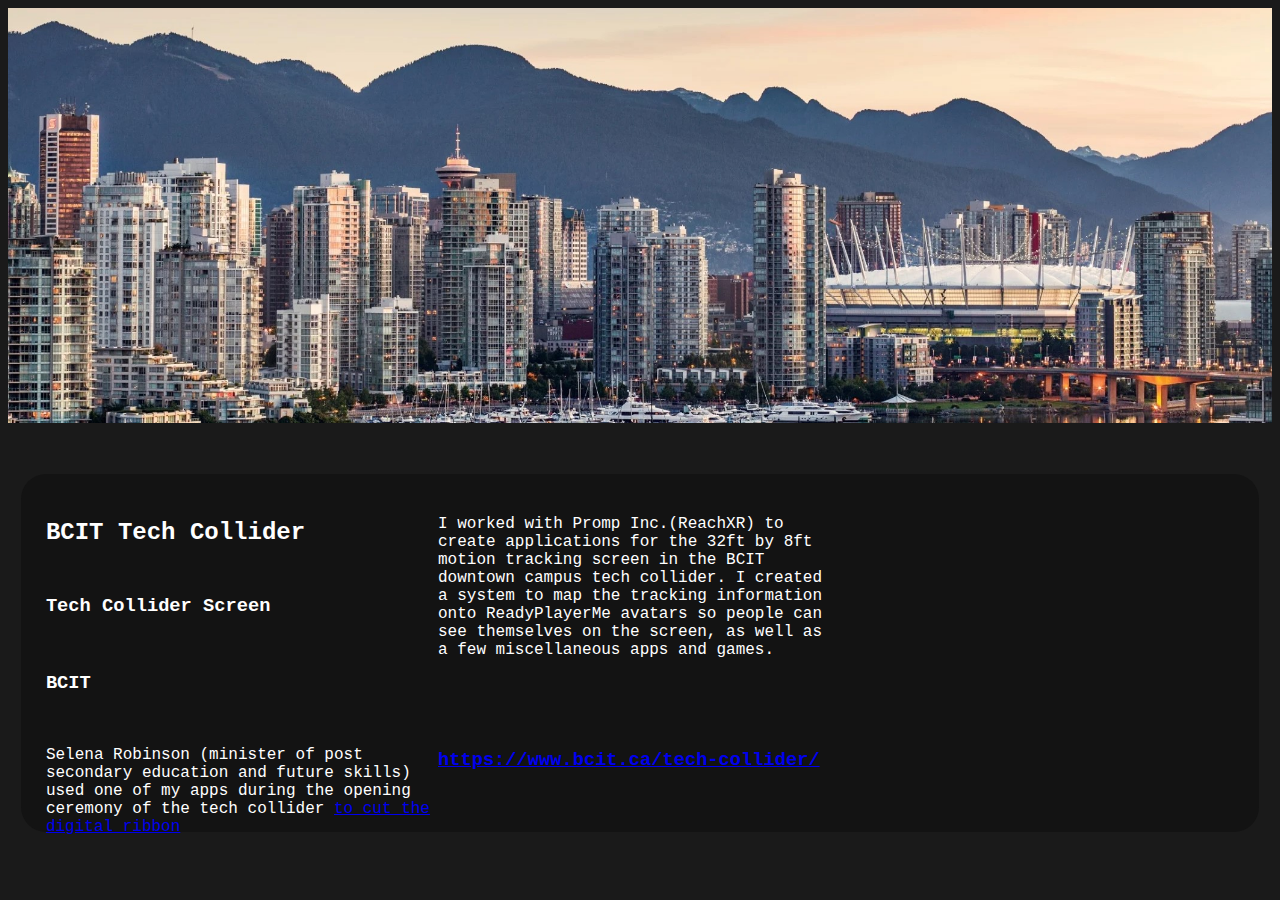
==== index.html @ d406ede8 "tech collider entry" ====
<!DOCTYPE html>
<html>

<head>
    <meta charset="utf-8">
    <meta name="viewport" content="width=device-width">
    <title>Ethan Johnston Portfolio</title>
    <link rel="icon" type="image/x-icon" href="/favicon/favicon (2).ico">
    <link href="/css/layout.css" rel="stylesheet" type="text/css" />
    <link href="/css/item.css" rel="stylesheet" type="text/css" />
    <script src="https://platform.linkedin.com/badges/js/profile.js" async defer type="text/javascript"></script>
</head>

<body>
    <img src="/images/VanSkylineCrop.jpg" alt="Italian Trulli2">
    <div class="badge-base LI-profile-badge" data-locale="en_US" data-size="large" data-theme="dark" data-type="HORIZONTAL" data-vanity="ethan-johnston-59a12927b" data-version="v1"><a class="badge-base__link LI-simple-link" href="https://www.linkedin.com/in/ethan-johnston-59a12927b?trk=profile-badge"></a></div>
    <div class="game">
        <h2 class="gameTitle">BCIT Tech Collider</h2>
        <h3 class="gameLinks"><a href="https://www.bcit.ca/tech-collider/">https://www.bcit.ca/tech-collider/</a></h3>
        <h3 class="gameType">Tech Collider Screen</h3>
        <h3 class="gamePlatforms">BCIT</h3>
        <p class="gameDesc">I worked with Promp Inc.(ReachXR) to create applications for the 32ft by 8ft motion tracking
            screen in the BCIT downtown campus tech collider. I created a system to map the tracking
            information onto ReadyPlayerMe avatars so people can see themselves on the screen, as well as a few miscellaneous
            apps and games.</p>
        <p class="notables">Selena Robinson (minister of post secondary education and future skills) used one of my apps
            during the opening ceremony of the tech collider <a
                href="https://twitter.com/MicrosoftVan/status/1624169346758242304?s=20">to cut the digital ribbon</a>
        </p>
        <!-- <div id="tcSlideshow" class="slideshow"></div> -->
    </div>
</body>

</html>
---- css/layout.css ----
body {
    background-color: rgb(26, 26, 26);
    color: white;
    font-family: 'Courier New', Courier, monospace;
    display: flex;
    flex-direction: column;
    justify-content: center;
    align-content: center;
}

.LI-profile-badge {
    margin: 1%;
    margin-top: 2%;
}

.game {
    background-color: rgb(19, 19, 19);
    border-radius: 25px;
    /* height: 30vh; */
    /* width: 90vw; */
    padding: 2%;
    margin: 1%;
    display: grid;
    grid-template-columns: 33% 33% 33%;
    grid-template-rows: 25% 25% 25% 25%;
}

.gameTitle {
    grid-column: 1;
    grid-row: 1;
}

.gameType {
    grid-column: 1;
    grid-row: 2;
}

.gamePlatforms {
    grid-column: 1;
    grid-row: 3;
}

.gameLinks {
    grid-column: 2;
    grid-row: 4;
}

.notables {
    grid-column: 1;
    grid-row: 4;
}

.gameDesc {
    grid-column: 2;
    grid-row: 1 /span 3;
}

/* Slideshow container */
.slideshow {
    width: 100%;
    height: 100%;
    grid-row: 1 /span 4;
    grid-column: 3;
    display: flex;
    justify-content: space-between;
    align-items: center;
}

/* Hide the images by default */
.slide {
    display: none;
}

.slide img {
    max-width: 100%;
    max-height: 100%;
    height: auto;
}

/* Next & previous buttons */
.prev,
.next {
    cursor: pointer;
    /* position: relative; */
    /* display: inline; */
    top: -50%;
    width: 3%;
    padding: 5%;
    color: white;
    font-weight: bold;
    font-size: 18px;
    transition: 0.6s ease;
    border-radius: 0 3px 3px 0;
    user-select: none;
    text-align: center;
    vertical-align: middle;
}

/* Position the "next button" to the right */
.prev {
    border-radius: 3px 0 0 3px;
}

/* On hover, add a black background color with a little bit see-through */
.prev:hover,
.next:hover {
    background-color: rgba(0, 0, 0, 0.8);
}


/* The dots/bullets/indicators */
.dot {
    cursor: pointer;
    height: 15px;
    width: 15px;
    margin: 0 2px;
    background-color: #bbb;
    border-radius: 50%;
    display: inline-block;
    transition: background-color 0.6s ease;
}

.active,
.dot:hover {
    background-color: #717171;
}

/* Fading animation */
.fade {
    animation-name: fade;
    animation-duration: .5s;
}

@keyframes fade {
    from {
        opacity: .4
    }

    to {
        opacity: 1
    }
}

@media only screen and (max-width: 600px) {
    .game {
        /* height: 90vh; */
        display: flex;
        flex-direction: column;
        overflow: hidden;
    }

    .gameTitle {
        grid-column: 1;
        grid-row: 1;
    }

    .gameType {
        grid-column: 1;
        grid-row: 4;
    }

    .gamePlatforms {
        grid-column: 2;
        grid-row: 2;
    }

    .gameLinks {
        grid-column: 1;
        grid-row: 5;
    }

    .notables {
        grid-column: 2;
        grid-row: 3;
    }

    .gameDesc {
        grid-column: 1 / span 2;
        grid-row: 2 / span 2;
    }

    .slideshow {
        grid-row: 5;
        grid-column: 1 / span 2;
    }
}

::-webkit-scrollbar {
    width: 5px;
}

::-webkit-scrollbar-track {
    background: #00000000;
    border-radius: 10px;
}

::-webkit-scrollbar-thumb {
    background: #101010;
    border-radius: 10px;
}
---- css/item.css ----
.center {
    display: block;
    margin-left: auto;
    margin-right: auto;
    max-width: 100%;
    max-height: 100%;
  }
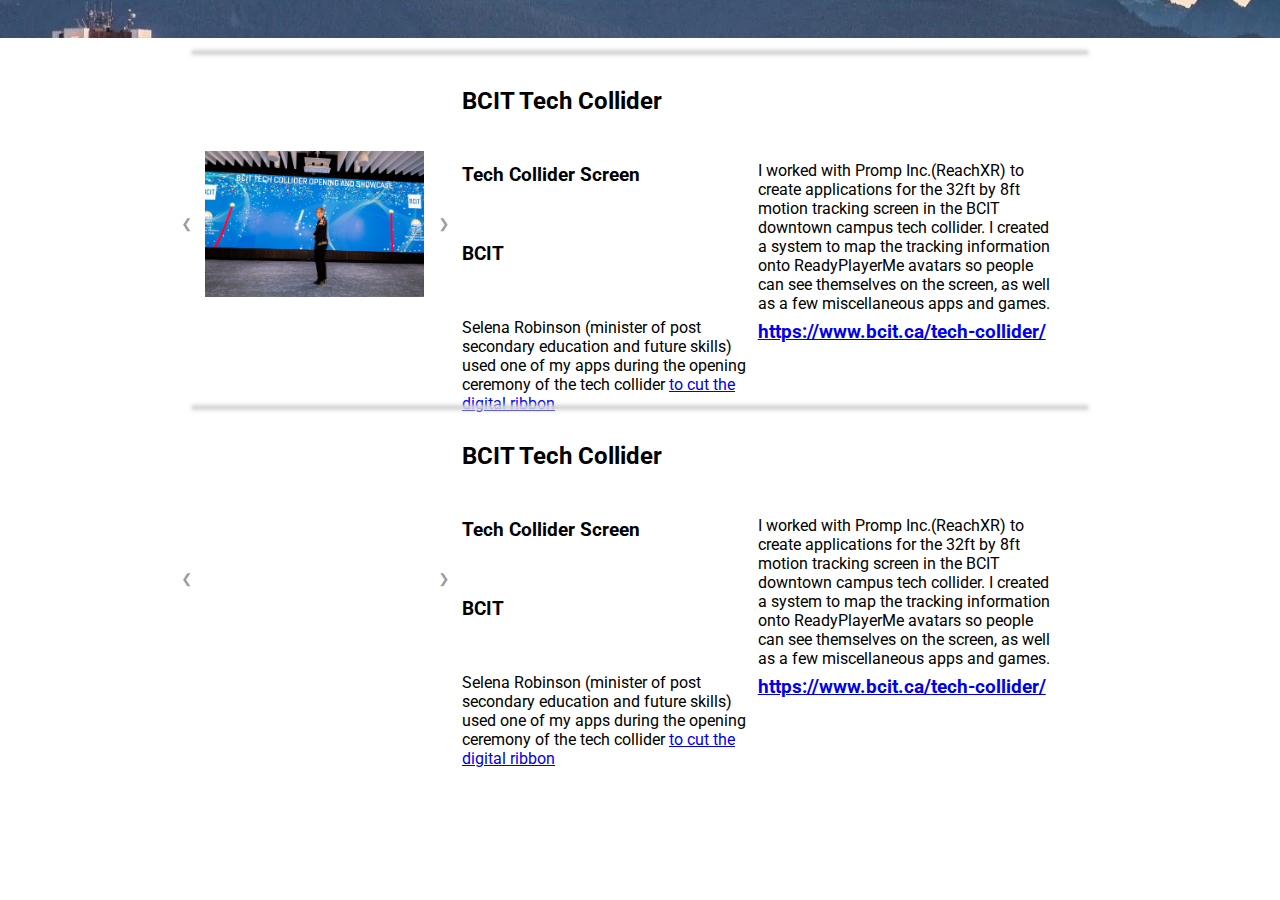
==== commit 3d07043e: "bcit tech collider slideshow" ====
--- a/index.html
+++ b/index.html
@@ -10,11 +10,19 @@
     <link href="/css/layout.css" rel="stylesheet" type="text/css" />
     <link href="/css/item.css" rel="stylesheet" type="text/css" />
     <script src="https://platform.linkedin.com/badges/js/profile.js" async defer type="text/javascript"></script>
+    <link rel="preconnect" href="https://fonts.googleapis.com">
+    <link rel="preconnect" href="https://fonts.gstatic.com" crossorigin>
+    <link href="https://fonts.googleapis.com/css2?family=Roboto&display=swap" rel="stylesheet">
 </head>
 
 <body>
-    <img src="/images/VanSkylineCrop.jpg" alt="Italian Trulli2">
-    <div class="badge-base LI-profile-badge" data-locale="en_US" data-size="large" data-theme="dark" data-type="HORIZONTAL" data-vanity="ethan-johnston-59a12927b" data-version="v1"><a class="badge-base__link LI-simple-link" href="https://www.linkedin.com/in/ethan-johnston-59a12927b?trk=profile-badge"></a></div>
+    <div class="header_image">
+        <!-- <img src="/images/VanSkylineCrop.jpg" alt="Italian Trulli2"> -->
+        <div class="badge-base LI-profile-badge" data-locale="en_US" data-size="large" data-theme="dark" data-type="HORIZONTAL" data-vanity="ethan-johnston-59a12927b" data-version="v1"><a class="badge-base__link LI-simple-link" href="https://www.linkedin.com/in/ethan-johnston-59a12927b?trk=profile-badge"></a></div>
+    </div>
+
+    <div class="rectangle"></div>
+    
     <div class="game">
         <h2 class="gameTitle">BCIT Tech Collider</h2>
         <h3 class="gameLinks"><a href="https://www.bcit.ca/tech-collider/">https://www.bcit.ca/tech-collider/</a></h3>
@@ -28,8 +36,91 @@
             during the opening ceremony of the tech collider <a
                 href="https://twitter.com/MicrosoftVan/status/1624169346758242304?s=20">to cut the digital ribbon</a>
         </p>
-        <!-- <div id="tcSlideshow" class="slideshow"></div> -->
+        <div id="tcSlideshow" class="slideshow"></div>
     </div>
+
+    <div class="rectangle"></div>
+
+    <div class="game">
+        <h2 class="gameTitle">BCIT Tech Collider</h2>
+        <h3 class="gameLinks"><a href="https://www.bcit.ca/tech-collider/">https://www.bcit.ca/tech-collider/</a></h3>
+        <h3 class="gameType">Tech Collider Screen</h3>
+        <h3 class="gamePlatforms">BCIT</h3>
+        <p class="gameDesc">I worked with Promp Inc.(ReachXR) to create applications for the 32ft by 8ft motion tracking
+            screen in the BCIT downtown campus tech collider. I created a system to map the tracking
+            information onto ReadyPlayerMe avatars so people can see themselves on the screen, as well as a few miscellaneous
+            apps and games.</p>
+        <p class="notables">Selena Robinson (minister of post secondary education and future skills) used one of my apps
+            during the opening ceremony of the tech collider <a
+                href="https://twitter.com/MicrosoftVan/status/1624169346758242304?s=20">to cut the digital ribbon</a>
+        </p>
+        <div></div>
+        <div id="tcSlideshow" class="slideshow"></div>
+    </div>
+
+    <script>
+        let slideshowDefs = {
+            // labratSlideshow: ["images/portfolio/labratheader.jpg", "https://bezbrogames.com/img/labrat/screenshot0.png", "https://bezbrogames.com/img/labrat/screenshot1.png", "https://bezbrogames.com/img/labrat/screenshot2.png", "https://cdn.cloudflare.steamstatic.com/steam/apps/1402020/ss_8c1389720213c84bae60578f99954aab738e34b7.jpg", "https://cdn.cloudflare.steamstatic.com/steam/apps/1402020/ss_ca63d43fb538eb800e46cfbe2c7e883c9d63e423.jpg"],
+            tcSlideshow: ["/images/Minister_Pic_Collider.jpg", "images/Team_Pic_Collider.jpg"],
+            // ablefordSlideshow: ["images/portfolio/HeaderCapsule.png", "images/portfolio/cafe.png", "images/portfolio/classroom.png", "images/portfolio/keith.png", "images/portfolio/paul.png", "images/portfolio/purple kid.png", "images/portfolio/spooky.png"],
+            // bgsiteSlideshow: ["images/portfolio/bg-1.png", "images/portfolio/bg-2.png", "images/portfolio/bg-3.png", "images/portfolio/bg-4.png"],
+            // santaSlideshow: ["https://img.itch.zone/aW1nLzc2NTE1OTUucG5n/315x250%23c/Qx65P1.png", "https://img.itch.zone/aW1hZ2UvMTMxNjA3Ny83NjU5MzI4LnBuZw==/347x500/1LdsOQ.png", "https://img.itch.zone/aW1hZ2UvMTMxNjA3Ny83NjU5MzI2LnBuZw==/347x500/hTLnmN.png", "https://img.itch.zone/aW1hZ2UvMTMxNjA3Ny83NjU5MzI0LnBuZw==/347x500/Wxu%2F3G.png"],
+        } // TODO: change local directories
+
+        function populateSlideshows() {
+            document.querySelectorAll('.slideshow').forEach(node => {
+                node.innerHTML += `<div class="prev" onclick="plusSlides(-1, '${node.id}')"><p>&#10094;</p></div>`
+
+                for (i in slideshowDefs[node.id]) {
+                    let slide = document.createElement('div');
+                    slide.className = "slide fade"
+                    let img = document.createElement('img');
+                    img.src = slideshowDefs[node.id][i]
+                    slide.appendChild(img)
+                    node.append(slide)
+                }
+                node.innerHTML += `<div class="next" onclick="plusSlides(1, '${node.id}')"><p>&#10095;</p></div>`
+
+                slideIndex[node.id] = 1;
+                showSlides(1, node.id)
+            })
+        }
+
+        let slideIndex = {};
+
+        // Next/previous controls
+        function plusSlides(n, id) {
+            showSlides(slideIndex[id] += n, id);
+        }
+
+        // Thumbnail image controls
+        function setSlide(n, id) {
+            showSlides(slideIndex[id] = n, id);
+        }
+
+        function showSlides(n, id) {
+            let i;
+            // let slides = document.getElementsByClassName("mySlides");
+            // let dots = document.getElementsByClassName("dot");
+
+            console.log(id)
+            let slides = document.querySelectorAll(`#${id} .slide`);
+
+            console.log(slides)
+
+            if (n > slides.length) { slideIndex[id] = 1 }
+            if (n < 1) { slideIndex[id] = slides.length }
+            for (i = 0; i < slides.length; i++) {
+                slides[i].style.display = "none";
+            }
+
+            slides[slideIndex[id] - 1].style.display = "flex";
+        }
+
+        populateSlideshows();
+    </script>
+
+
 </body>
 
 </html>--- a/css/layout.css
+++ b/css/layout.css
@@ -1,24 +1,56 @@
+html {
+    width: 100%;
+}
 body {
-    background-color: rgb(26, 26, 26);
-    color: white;
-    font-family: 'Courier New', Courier, monospace;
+    background-color: rgb(255, 255, 255);
+    font-family: 'Roboto', sans-serif, monospace;
     display: flex;
     flex-direction: column;
     justify-content: center;
     align-content: center;
+    width: 100%;
+    margin: 0px;
+}
+
+.header_image {
+    background-image: url("/images/VanSkylineCrop.jpg");
+    /* position: absolute; */
+    /* top: 0px;
+    right: 0px;
+    left: 0px;
+    opacity: 0.5; */
+    width: 100%;
+    margin: 0px;
 }
 
 .LI-profile-badge {
     margin: 1%;
-    margin-top: 2%;
+    margin-top: 3%;
+    margin-bottom: 3%;
+    margin-left: 80%;
+}
+
+.rectangle {
+    height: 3px;
+    width: 70vw;
+    margin-top: 1%;
+    /* margin-bottom: 1%; */
+    align-self: center;
+    filter: blur(1px);
+    background-color: #d6d6d6;
+    box-shadow: 0 0 4px 1px #d6d6d6;
+    border-radius: 4px;
 }
 
 .game {
-    background-color: rgb(19, 19, 19);
-    border-radius: 25px;
+    /* background-color: rgb(255, 255, 255); */
+    /* border: 2px solid black;
+    box-shadow: 4px 8px 5px  #727272;
+    border-radius: 25px; */
     /* height: 30vh; */
-    /* width: 90vw; */
-    padding: 2%;
+    width: 70vw;
+    padding-left: 12%;
+    padding-right: 2%;
     margin: 1%;
     display: grid;
     grid-template-columns: 33% 33% 33%;
@@ -26,33 +58,33 @@
 }
 
 .gameTitle {
-    grid-column: 1;
+    grid-column: 2;
     grid-row: 1;
 }
 
 .gameType {
-    grid-column: 1;
+    grid-column: 2;
     grid-row: 2;
 }
 
 .gamePlatforms {
-    grid-column: 1;
+    grid-column: 2;
     grid-row: 3;
 }
 
 .gameLinks {
-    grid-column: 2;
+    grid-column: 3;
     grid-row: 4;
 }
 
 .notables {
-    grid-column: 1;
+    grid-column: 2;
     grid-row: 4;
 }
 
 .gameDesc {
-    grid-column: 2;
-    grid-row: 1 /span 3;
+    grid-column: 3;
+    grid-row: 2 /span 3;
 }
 
 /* Slideshow container */
@@ -60,7 +92,7 @@
     width: 100%;
     height: 100%;
     grid-row: 1 /span 4;
-    grid-column: 3;
+    grid-column: 1;
     display: flex;
     justify-content: space-between;
     align-items: center;
@@ -86,7 +118,7 @@
     top: -50%;
     width: 3%;
     padding: 5%;
-    color: white;
+    color: rgb(156, 156, 156);
     font-weight: bold;
     font-size: 18px;
     transition: 0.6s ease;
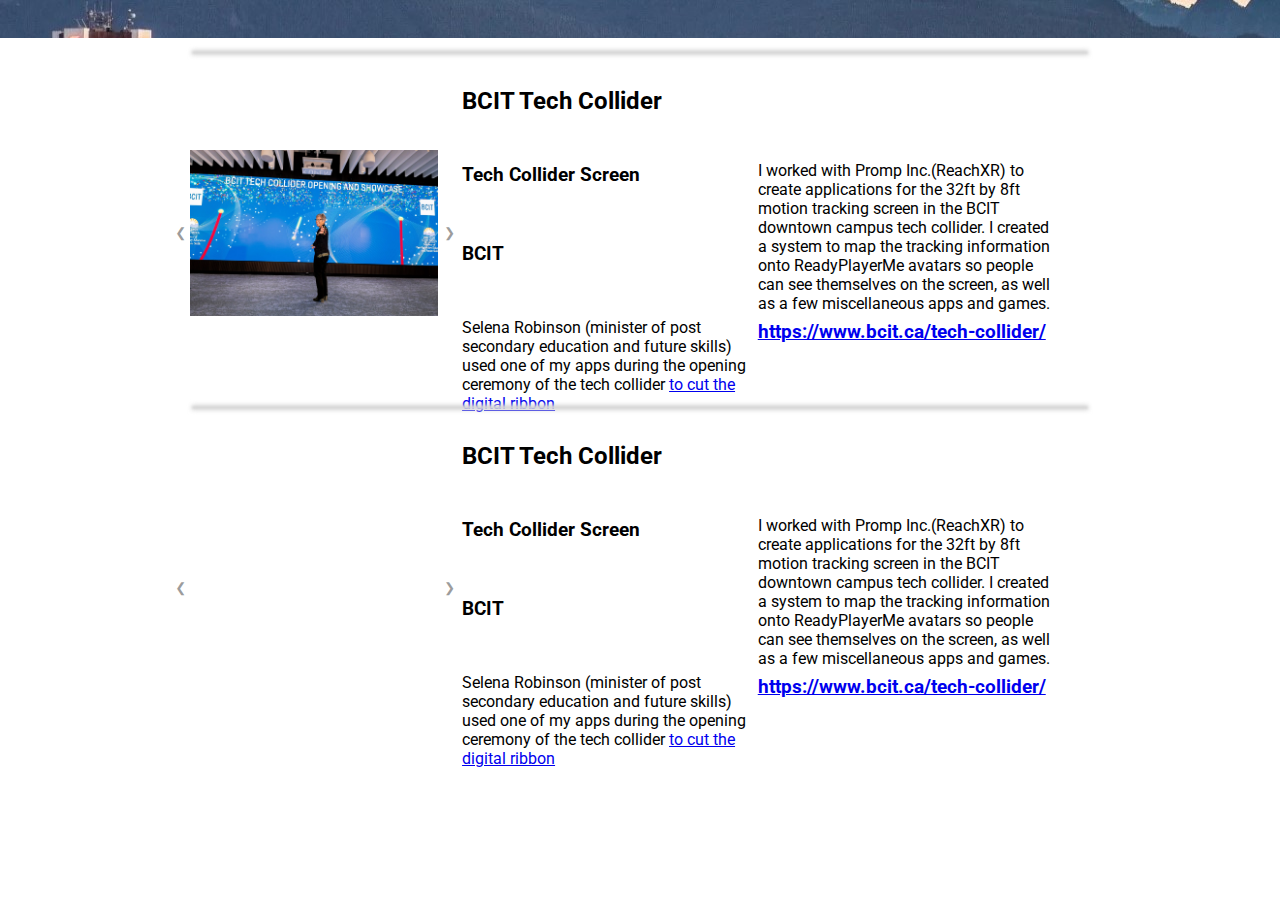
==== commit 8ea630b8: "Basic full screen working" ====
--- a/index.html
+++ b/index.html
@@ -13,6 +13,7 @@
     <link rel="preconnect" href="https://fonts.googleapis.com">
     <link rel="preconnect" href="https://fonts.gstatic.com" crossorigin>
     <link href="https://fonts.googleapis.com/css2?family=Roboto&display=swap" rel="stylesheet">
+    <script src="https://ajax.googleapis.com/ajax/libs/jquery/3.7.1/jquery.min.js"></script>
 </head>
 
 <body>
@@ -21,7 +22,7 @@
         <div class="badge-base LI-profile-badge" data-locale="en_US" data-size="large" data-theme="dark" data-type="HORIZONTAL" data-vanity="ethan-johnston-59a12927b" data-version="v1"><a class="badge-base__link LI-simple-link" href="https://www.linkedin.com/in/ethan-johnston-59a12927b?trk=profile-badge"></a></div>
     </div>
 
-    <div class="rectangle"></div>
+    <div class="separator"></div>
     
     <div class="game">
         <h2 class="gameTitle">BCIT Tech Collider</h2>
@@ -39,7 +40,7 @@
         <div id="tcSlideshow" class="slideshow"></div>
     </div>
 
-    <div class="rectangle"></div>
+    <div class="separator"></div>
 
     <div class="game">
         <h2 class="gameTitle">BCIT Tech Collider</h2>
@@ -59,6 +60,20 @@
     </div>
 
     <script>
+        $(document).ready(function(){
+            $(".next").hover(function(){
+                $(this, ".next_arrow").css("color", "white");
+                }, function(){
+                $(this, ".next_arrow").css("color", "#9c9c9c");
+            });
+
+            $(".prev").hover(function(){
+                $(this, ".prev_arrow").css("color", "white");
+                }, function(){
+                $(this, ".prev_arrow").css("color", "#9c9c9c");
+            });
+        });
+
         let slideshowDefs = {
             // labratSlideshow: ["images/portfolio/labratheader.jpg", "https://bezbrogames.com/img/labrat/screenshot0.png", "https://bezbrogames.com/img/labrat/screenshot1.png", "https://bezbrogames.com/img/labrat/screenshot2.png", "https://cdn.cloudflare.steamstatic.com/steam/apps/1402020/ss_8c1389720213c84bae60578f99954aab738e34b7.jpg", "https://cdn.cloudflare.steamstatic.com/steam/apps/1402020/ss_ca63d43fb538eb800e46cfbe2c7e883c9d63e423.jpg"],
             tcSlideshow: ["/images/Minister_Pic_Collider.jpg", "images/Team_Pic_Collider.jpg"],
@@ -69,7 +84,7 @@
 
         function populateSlideshows() {
             document.querySelectorAll('.slideshow').forEach(node => {
-                node.innerHTML += `<div class="prev" onclick="plusSlides(-1, '${node.id}')"><p>&#10094;</p></div>`
+                node.innerHTML += `<div class="prev" onclick="plusSlides(-1, '${node.id}')"><p class="prev_arrow">&#10094;</p></div>`
 
                 for (i in slideshowDefs[node.id]) {
                     let slide = document.createElement('div');
@@ -79,7 +94,7 @@
                     slide.appendChild(img)
                     node.append(slide)
                 }
-                node.innerHTML += `<div class="next" onclick="plusSlides(1, '${node.id}')"><p>&#10095;</p></div>`
+                node.innerHTML += `<div class="next" onclick="plusSlides(1, '${node.id}')"><p class="next_arrow">&#10095;</p></div>`
 
                 slideIndex[node.id] = 1;
                 showSlides(1, node.id)
--- a/css/layout.css
+++ b/css/layout.css
@@ -27,10 +27,11 @@
     margin: 1%;
     margin-top: 3%;
     margin-bottom: 3%;
-    margin-left: 80%;
-}
-
-.rectangle {
+    margin-left: 1%;
+    /* margin-left: 80%; */
+}
+
+.separator {
     height: 3px;
     width: 70vw;
     margin-top: 1%;
@@ -48,6 +49,7 @@
     box-shadow: 4px 8px 5px  #727272;
     border-radius: 25px; */
     /* height: 30vh; */
+    
     width: 70vw;
     padding-left: 12%;
     padding-right: 2%;
@@ -89,6 +91,7 @@
 
 /* Slideshow container */
 .slideshow {
+    padding-top: 3%;
     width: 100%;
     height: 100%;
     grid-row: 1 /span 4;
@@ -108,6 +111,10 @@
     max-height: 100%;
     height: auto;
 }
+/* 
+.arrow {
+    color: #ff0000;
+} */
 
 /* Next & previous buttons */
 .prev,
@@ -117,7 +124,7 @@
     /* display: inline; */
     top: -50%;
     width: 3%;
-    padding: 5%;
+    padding: 2%;
     color: rgb(156, 156, 156);
     font-weight: bold;
     font-size: 18px;
@@ -128,15 +135,20 @@
     vertical-align: middle;
 }
 
+.next {
+    margin-right: 1%;
+}
+
 /* Position the "next button" to the right */
 .prev {
     border-radius: 3px 0 0 3px;
+    margin-left: 1%;
 }
 
 /* On hover, add a black background color with a little bit see-through */
 .prev:hover,
 .next:hover {
-    background-color: rgba(0, 0, 0, 0.8);
+    background-color: rgba(116, 116, 116, 0.8);
 }
 
 
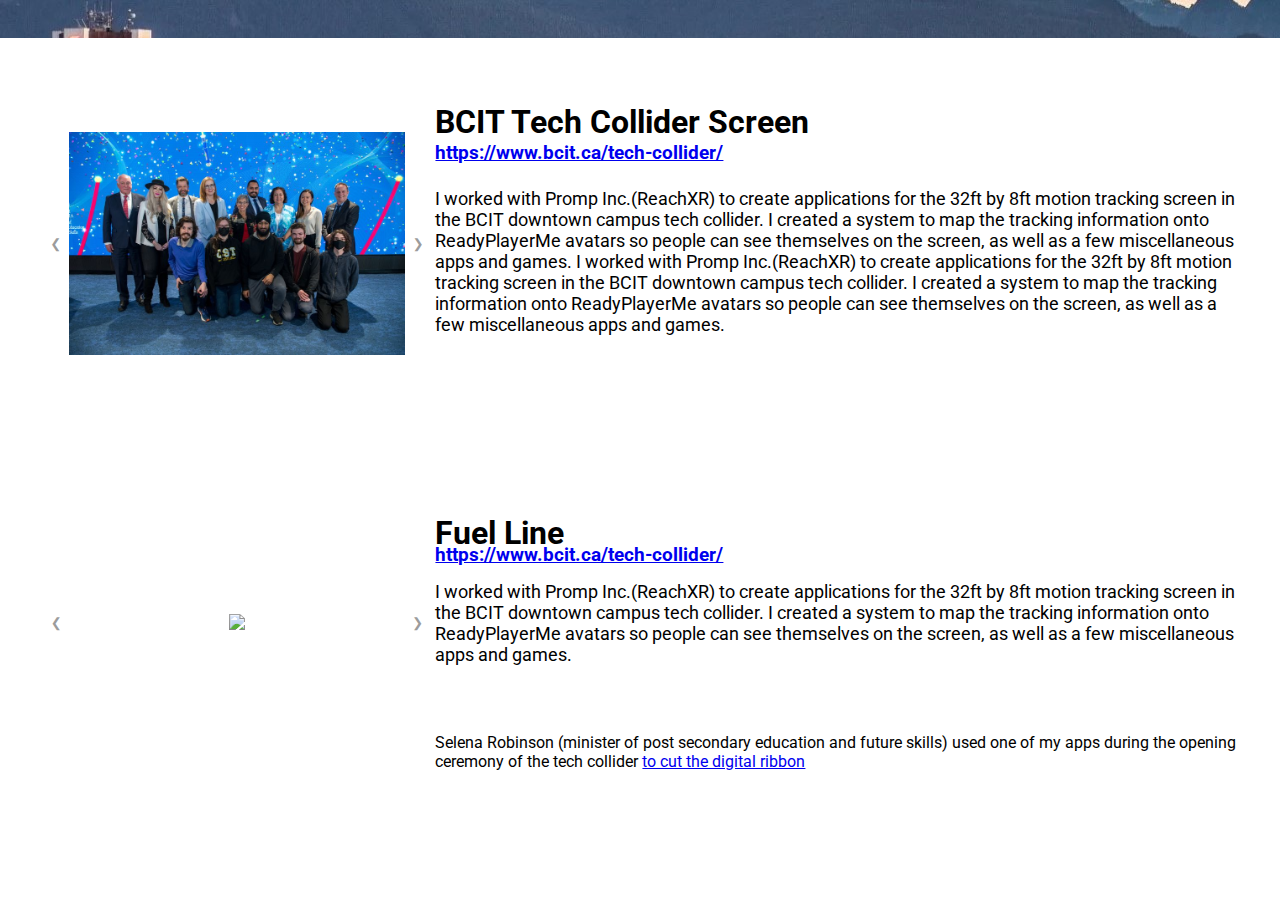
==== commit 146b0707: "Item template done and images" ====
--- a/index.html
+++ b/index.html
@@ -22,13 +22,30 @@
         <div class="badge-base LI-profile-badge" data-locale="en_US" data-size="large" data-theme="dark" data-type="HORIZONTAL" data-vanity="ethan-johnston-59a12927b" data-version="v1"><a class="badge-base__link LI-simple-link" href="https://www.linkedin.com/in/ethan-johnston-59a12927b?trk=profile-badge"></a></div>
     </div>
 
-    <div class="separator"></div>
+    <!-- <div class="separator"></div> -->
     
     <div class="game">
-        <h2 class="gameTitle">BCIT Tech Collider</h2>
+        <h2 class="gameTitle">BCIT Tech Collider Screen</h2>
         <h3 class="gameLinks"><a href="https://www.bcit.ca/tech-collider/">https://www.bcit.ca/tech-collider/</a></h3>
-        <h3 class="gameType">Tech Collider Screen</h3>
-        <h3 class="gamePlatforms">BCIT</h3>
+        <p class="gameDesc">I worked with Promp Inc.(ReachXR) to create applications for the 32ft by 8ft motion tracking
+            screen in the BCIT downtown campus tech collider. I created a system to map the tracking
+            information onto ReadyPlayerMe avatars so people can see themselves on the screen, as well as a few miscellaneous
+            apps and games. I worked with Promp Inc.(ReachXR) to create applications for the 32ft by 8ft motion tracking
+            screen in the BCIT downtown campus tech collider. I created a system to map the tracking
+            information onto ReadyPlayerMe avatars so people can see themselves on the screen, as well as a few miscellaneous
+            apps and games.</p>
+        <!-- <p class="notables">Selena Robinson (minister of post secondary education and future skills) used one of my apps
+            during the opening ceremony of the tech collider <a
+                href="https://twitter.com/MicrosoftVan/status/1624169346758242304?s=20">to cut the digital ribbon</a>
+        </p> -->
+        <div id="Tech_Collider_Slides" class="slideshow"></div>
+    </div>
+
+    <!-- <div class="separator"></div> -->
+
+    <div class="game">
+        <h2 class="gameTitle">Fuel Line</h2>
+        <h3 class="gameLinks"><a href="https://www.bcit.ca/tech-collider/">https://www.bcit.ca/tech-collider/</a></h3>
         <p class="gameDesc">I worked with Promp Inc.(ReachXR) to create applications for the 32ft by 8ft motion tracking
             screen in the BCIT downtown campus tech collider. I created a system to map the tracking
             information onto ReadyPlayerMe avatars so people can see themselves on the screen, as well as a few miscellaneous
@@ -37,26 +54,7 @@
             during the opening ceremony of the tech collider <a
                 href="https://twitter.com/MicrosoftVan/status/1624169346758242304?s=20">to cut the digital ribbon</a>
         </p>
-        <div id="tcSlideshow" class="slideshow"></div>
-    </div>
-
-    <div class="separator"></div>
-
-    <div class="game">
-        <h2 class="gameTitle">BCIT Tech Collider</h2>
-        <h3 class="gameLinks"><a href="https://www.bcit.ca/tech-collider/">https://www.bcit.ca/tech-collider/</a></h3>
-        <h3 class="gameType">Tech Collider Screen</h3>
-        <h3 class="gamePlatforms">BCIT</h3>
-        <p class="gameDesc">I worked with Promp Inc.(ReachXR) to create applications for the 32ft by 8ft motion tracking
-            screen in the BCIT downtown campus tech collider. I created a system to map the tracking
-            information onto ReadyPlayerMe avatars so people can see themselves on the screen, as well as a few miscellaneous
-            apps and games.</p>
-        <p class="notables">Selena Robinson (minister of post secondary education and future skills) used one of my apps
-            during the opening ceremony of the tech collider <a
-                href="https://twitter.com/MicrosoftVan/status/1624169346758242304?s=20">to cut the digital ribbon</a>
-        </p>
-        <div></div>
-        <div id="tcSlideshow" class="slideshow"></div>
+        <div id="Fuel_Line_Slides" class="slideshow"></div>
     </div>
 
     <script>
@@ -76,7 +74,8 @@
 
         let slideshowDefs = {
             // labratSlideshow: ["images/portfolio/labratheader.jpg", "https://bezbrogames.com/img/labrat/screenshot0.png", "https://bezbrogames.com/img/labrat/screenshot1.png", "https://bezbrogames.com/img/labrat/screenshot2.png", "https://cdn.cloudflare.steamstatic.com/steam/apps/1402020/ss_8c1389720213c84bae60578f99954aab738e34b7.jpg", "https://cdn.cloudflare.steamstatic.com/steam/apps/1402020/ss_ca63d43fb538eb800e46cfbe2c7e883c9d63e423.jpg"],
-            tcSlideshow: ["/images/Minister_Pic_Collider.jpg", "images/Team_Pic_Collider.jpg"],
+            Tech_Collider_Slides: ["images/Team_Pic_Collider.jpg", "/images/Minister_Pic_Collider.jpg", "/images/avatar_mirror.webp"],
+            Fuel_Line_Slides: ["/images/Fuel_line_Logo_Edited2.png"],
             // ablefordSlideshow: ["images/portfolio/HeaderCapsule.png", "images/portfolio/cafe.png", "images/portfolio/classroom.png", "images/portfolio/keith.png", "images/portfolio/paul.png", "images/portfolio/purple kid.png", "images/portfolio/spooky.png"],
             // bgsiteSlideshow: ["images/portfolio/bg-1.png", "images/portfolio/bg-2.png", "images/portfolio/bg-3.png", "images/portfolio/bg-4.png"],
             // santaSlideshow: ["https://img.itch.zone/aW1nLzc2NTE1OTUucG5n/315x250%23c/Qx65P1.png", "https://img.itch.zone/aW1hZ2UvMTMxNjA3Ny83NjU5MzI4LnBuZw==/347x500/1LdsOQ.png", "https://img.itch.zone/aW1hZ2UvMTMxNjA3Ny83NjU5MzI2LnBuZw==/347x500/hTLnmN.png", "https://img.itch.zone/aW1hZ2UvMTMxNjA3Ny83NjU5MzI0LnBuZw==/347x500/Wxu%2F3G.png"],
--- a/css/layout.css
+++ b/css/layout.css
@@ -44,57 +44,62 @@
 }
 
 .game {
-    /* background-color: rgb(255, 255, 255); */
+    background-color: rgb(255, 255, 255); 
     /* border: 2px solid black;
-    box-shadow: 4px 8px 5px  #727272;
-    border-radius: 25px; */
+    box-shadow: 4px 8px 5px  #727272; */
+    border-radius: 25px;
     /* height: 30vh; */
     
-    width: 70vw;
-    padding-left: 12%;
-    padding-right: 2%;
+    /* width: 70vw; */
+    /* padding-left: 12%;
+    padding-right: 2%; */
+
+    padding: 2%;
+
     margin: 1%;
     display: grid;
     grid-template-columns: 33% 33% 33%;
-    grid-template-rows: 25% 25% 25% 25%;
+    grid-template-rows: 14% 14% 14% 14% 14% 15% 15%;
 }
 
 .gameTitle {
-    grid-column: 2;
+    grid-column: 2 /span 3;
     grid-row: 1;
-}
-
-.gameType {
+    font-size: xx-large;
+}
+
+/* .gameType {
     grid-column: 2;
     grid-row: 2;
-}
-
+} */
+/* 
 .gamePlatforms {
     grid-column: 2;
     grid-row: 3;
-}
+} */
 
 .gameLinks {
-    grid-column: 3;
-    grid-row: 4;
+    grid-column: 2;
+    grid-row: 2;
 }
 
 .notables {
-    grid-column: 2;
-    grid-row: 4;
+    grid-column: 2 /span 3;
+    grid-row: 7;
 }
 
 .gameDesc {
-    grid-column: 3;
-    grid-row: 2 /span 3;
+    grid-column: 2 /span 3;
+    grid-row: 3 /span 6;
+    font-size: large;
 }
 
 /* Slideshow container */
 .slideshow {
-    padding-top: 3%;
+    /* padding-top: 3%; */
     width: 100%;
     height: 100%;
-    grid-row: 1 /span 4;
+    grid-row: 1 /span 7;
     grid-column: 1;
     display: flex;
     justify-content: space-between;
@@ -185,7 +190,7 @@
     }
 }
 
-@media only screen and (max-width: 600px) {
+@media only screen and (max-width: 800px) {
     .game {
         /* height: 90vh; */
         display: flex;
@@ -196,6 +201,7 @@
     .gameTitle {
         grid-column: 1;
         grid-row: 1;
+        font-size: x-large;
     }
 
     .gameType {
@@ -221,6 +227,7 @@
     .gameDesc {
         grid-column: 1 / span 2;
         grid-row: 2 / span 2;
+        font-size: medium;
     }
 
     .slideshow {
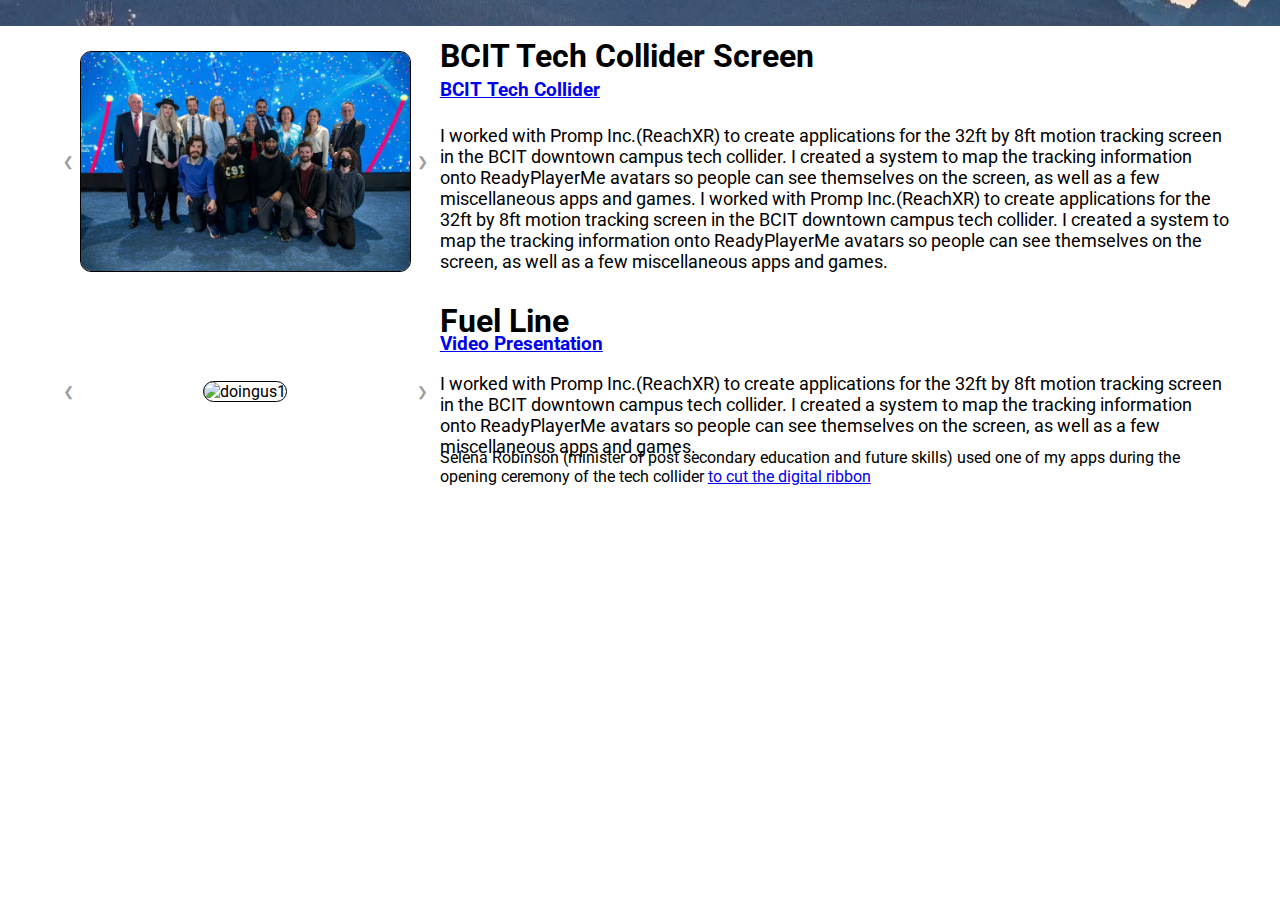
==== commit f9e156bd: "Everything Working" ====
--- a/index.html
+++ b/index.html
@@ -24,10 +24,10 @@
 
     <!-- <div class="separator"></div> -->
     
-    <div class="game">
-        <h2 class="gameTitle">BCIT Tech Collider Screen</h2>
-        <h3 class="gameLinks"><a href="https://www.bcit.ca/tech-collider/">https://www.bcit.ca/tech-collider/</a></h3>
-        <p class="gameDesc">I worked with Promp Inc.(ReachXR) to create applications for the 32ft by 8ft motion tracking
+    <div class="item">
+        <h2 class="itemTitle">BCIT Tech Collider Screen</h2>
+        <h3 class="itemLinks"><a href="https://www.bcit.ca/tech-collider/">BCIT Tech Collider</a></h3>
+        <p class="description">I worked with Promp Inc.(ReachXR) to create applications for the 32ft by 8ft motion tracking
             screen in the BCIT downtown campus tech collider. I created a system to map the tracking
             information onto ReadyPlayerMe avatars so people can see themselves on the screen, as well as a few miscellaneous
             apps and games. I worked with Promp Inc.(ReachXR) to create applications for the 32ft by 8ft motion tracking
@@ -43,10 +43,10 @@
 
     <!-- <div class="separator"></div> -->
 
-    <div class="game">
-        <h2 class="gameTitle">Fuel Line</h2>
-        <h3 class="gameLinks"><a href="https://www.bcit.ca/tech-collider/">https://www.bcit.ca/tech-collider/</a></h3>
-        <p class="gameDesc">I worked with Promp Inc.(ReachXR) to create applications for the 32ft by 8ft motion tracking
+    <div class="item">
+        <h2 class="itemTitle">Fuel Line</h2>
+        <h3 class="itemLinks"><a href="https://www.youtube.com/watch?v=ortLtstfpOQ">Video Presentation</a></h3>
+        <p class="description">I worked with Promp Inc.(ReachXR) to create applications for the 32ft by 8ft motion tracking
             screen in the BCIT downtown campus tech collider. I created a system to map the tracking
             information onto ReadyPlayerMe avatars so people can see themselves on the screen, as well as a few miscellaneous
             apps and games.</p>
@@ -72,24 +72,26 @@
             });
         });
 
-        let slideshowDefs = {
-            // labratSlideshow: ["images/portfolio/labratheader.jpg", "https://bezbrogames.com/img/labrat/screenshot0.png", "https://bezbrogames.com/img/labrat/screenshot1.png", "https://bezbrogames.com/img/labrat/screenshot2.png", "https://cdn.cloudflare.steamstatic.com/steam/apps/1402020/ss_8c1389720213c84bae60578f99954aab738e34b7.jpg", "https://cdn.cloudflare.steamstatic.com/steam/apps/1402020/ss_ca63d43fb538eb800e46cfbe2c7e883c9d63e423.jpg"],
-            Tech_Collider_Slides: ["images/Team_Pic_Collider.jpg", "/images/Minister_Pic_Collider.jpg", "/images/avatar_mirror.webp"],
-            Fuel_Line_Slides: ["/images/Fuel_line_Logo_Edited2.png"],
-            // ablefordSlideshow: ["images/portfolio/HeaderCapsule.png", "images/portfolio/cafe.png", "images/portfolio/classroom.png", "images/portfolio/keith.png", "images/portfolio/paul.png", "images/portfolio/purple kid.png", "images/portfolio/spooky.png"],
-            // bgsiteSlideshow: ["images/portfolio/bg-1.png", "images/portfolio/bg-2.png", "images/portfolio/bg-3.png", "images/portfolio/bg-4.png"],
-            // santaSlideshow: ["https://img.itch.zone/aW1nLzc2NTE1OTUucG5n/315x250%23c/Qx65P1.png", "https://img.itch.zone/aW1hZ2UvMTMxNjA3Ny83NjU5MzI4LnBuZw==/347x500/1LdsOQ.png", "https://img.itch.zone/aW1hZ2UvMTMxNjA3Ny83NjU5MzI2LnBuZw==/347x500/hTLnmN.png", "https://img.itch.zone/aW1hZ2UvMTMxNjA3Ny83NjU5MzI0LnBuZw==/347x500/Wxu%2F3G.png"],
-        } // TODO: change local directories
+        let slideshowImages = {
+            Tech_Collider_Slides: ["images/Team_Pic_Collider2.jpg", "/images/Minister_Pic_Collider2.jpg", "/images/avatar_mirror2.png"],
+            Fuel_Line_Slides: ["/images/Fuel_line_Logo_Edited.png", "/images/Fuel_line_Phone_Screen.png"],
+        }
+
+        let imageTitles = {
+            Tech_Collider_Slides: ["pic1", "pic2", "pic3"],
+            Fuel_Line_Slides: ["doingus1", "doingus2"],
+        }
 
         function populateSlideshows() {
             document.querySelectorAll('.slideshow').forEach(node => {
                 node.innerHTML += `<div class="prev" onclick="plusSlides(-1, '${node.id}')"><p class="prev_arrow">&#10094;</p></div>`
 
-                for (i in slideshowDefs[node.id]) {
+                for (i in slideshowImages[node.id]) {
                     let slide = document.createElement('div');
                     slide.className = "slide fade"
                     let img = document.createElement('img');
-                    img.src = slideshowDefs[node.id][i]
+                    img.src = slideshowImages[node.id][i]
+                    img.title = imageTitles[node.id][i]
                     slide.appendChild(img)
                     node.append(slide)
                 }
--- a/css/layout.css
+++ b/css/layout.css
@@ -25,8 +25,8 @@
 
 .LI-profile-badge {
     margin: 1%;
-    margin-top: 3%;
-    margin-bottom: 3%;
+    margin-top: 1%;
+    margin-bottom: 2%;
     margin-left: 1%;
     /* margin-left: 80%; */
 }
@@ -43,7 +43,7 @@
     border-radius: 4px;
 }
 
-.game {
+.item {
     background-color: rgb(255, 255, 255); 
     /* border: 2px solid black;
     box-shadow: 4px 8px 5px  #727272; */
@@ -51,47 +51,54 @@
     /* height: 30vh; */
     
     /* width: 70vw; */
-    /* padding-left: 12%;
-    padding-right: 2%; */
-
-    padding: 2%;
-
-    margin: 1%;
+    padding-left: 3%;
+    padding-right: 3%;
+    /* padding: 2%;*/
+    margin: 1%; 
     display: grid;
     grid-template-columns: 33% 33% 33%;
     grid-template-rows: 14% 14% 14% 14% 14% 15% 15%;
 }
 
-.gameTitle {
+.itemTitle {
     grid-column: 2 /span 3;
     grid-row: 1;
     font-size: xx-large;
-}
-
-/* .gameType {
+    margin-top: 0%;
+    margin-bottom: 0%;
+    align-self: center;
+}
+
+/* .itemType {
     grid-column: 2;
     grid-row: 2;
 } */
 /* 
-.gamePlatforms {
+.itemPlatforms {
     grid-column: 2;
     grid-row: 3;
 } */
 
-.gameLinks {
+.itemLinks {
     grid-column: 2;
     grid-row: 2;
+    margin-top: 0%;
+    margin-bottom: 0%;
+    align-self: center;
+}
+
+.description {
+    grid-column: 2 /span 3;
+    grid-row: 3 /span 6;
+    font-size: large;
+    margin-bottom: 0%;
 }
 
 .notables {
     grid-column: 2 /span 3;
     grid-row: 7;
-}
-
-.gameDesc {
-    grid-column: 2 /span 3;
-    grid-row: 3 /span 6;
-    font-size: large;
+    margin-top: 0%;
+    margin-bottom: 0%;
 }
 
 /* Slideshow container */
@@ -115,6 +122,8 @@
     max-width: 100%;
     max-height: 100%;
     height: auto;
+    border-radius: 10px;
+    outline: 1px solid black;
 }
 /* 
 .arrow {
@@ -190,33 +199,34 @@
     }
 }
 
-@media only screen and (max-width: 800px) {
-    .game {
+@media only screen and (max-width: 1100px) {
+    .item {
         /* height: 90vh; */
         display: flex;
         flex-direction: column;
         overflow: hidden;
     }
 
-    .gameTitle {
+    .itemTitle {
         grid-column: 1;
         grid-row: 1;
         font-size: x-large;
     }
 
-    .gameType {
+    /* .itemType {
         grid-column: 1;
         grid-row: 4;
     }
 
-    .gamePlatforms {
+    .itemPlatforms {
         grid-column: 2;
         grid-row: 2;
-    }
-
-    .gameLinks {
+    } */
+
+    .itemLinks {
         grid-column: 1;
         grid-row: 5;
+        margin: 0%;
     }
 
     .notables {
@@ -224,7 +234,7 @@
         grid-row: 3;
     }
 
-    .gameDesc {
+    .itemDesc {
         grid-column: 1 / span 2;
         grid-row: 2 / span 2;
         font-size: medium;
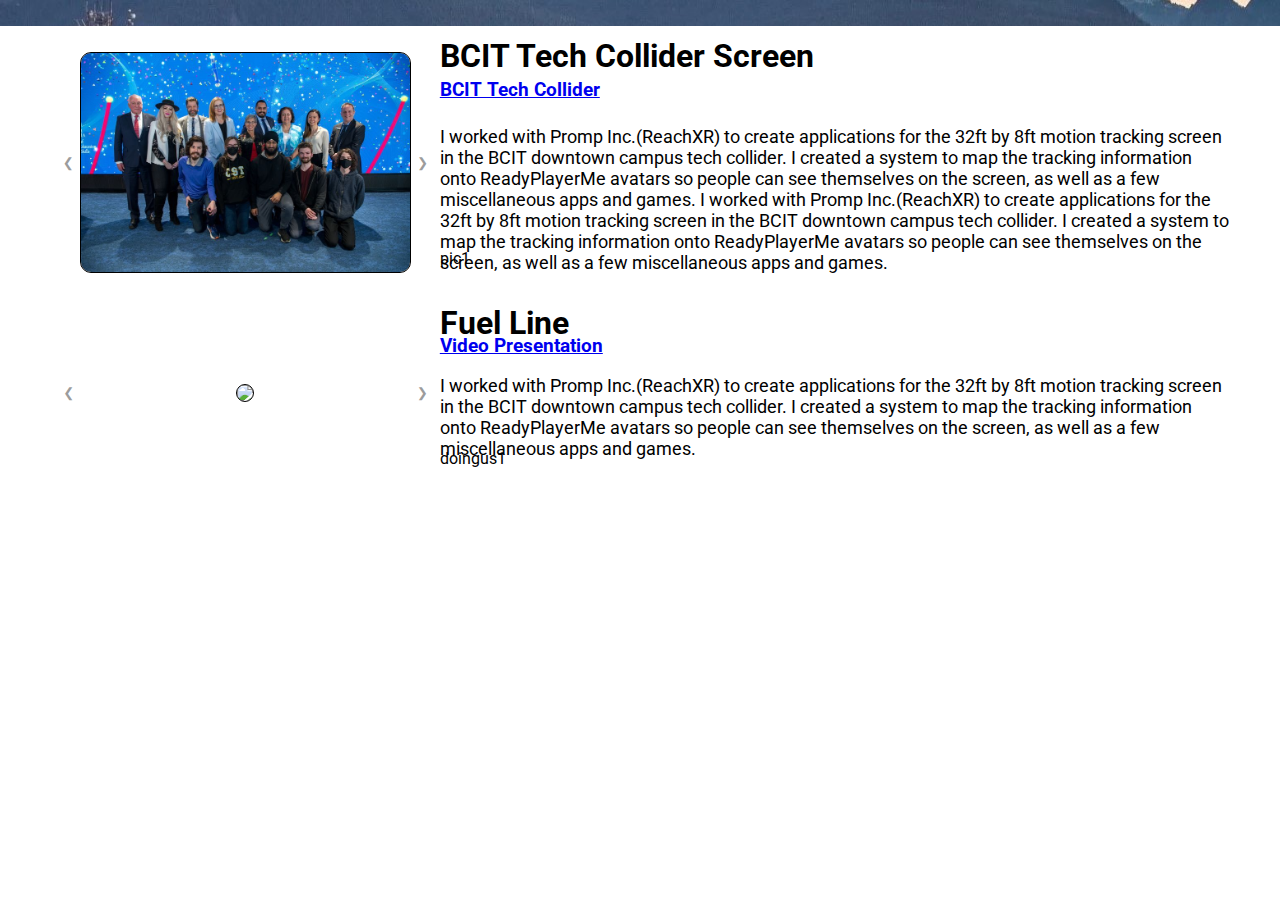
==== commit da8d5299: "caption changes correctly" ====
--- a/index.html
+++ b/index.html
@@ -34,10 +34,7 @@
             screen in the BCIT downtown campus tech collider. I created a system to map the tracking
             information onto ReadyPlayerMe avatars so people can see themselves on the screen, as well as a few miscellaneous
             apps and games.</p>
-        <!-- <p class="notables">Selena Robinson (minister of post secondary education and future skills) used one of my apps
-            during the opening ceremony of the tech collider <a
-                href="https://twitter.com/MicrosoftVan/status/1624169346758242304?s=20">to cut the digital ribbon</a>
-        </p> -->
+        <p class="notables" id="Tech_Collider_Slides_Caption">pic1</p>
         <div id="Tech_Collider_Slides" class="slideshow"></div>
     </div>
 
@@ -50,8 +47,7 @@
             screen in the BCIT downtown campus tech collider. I created a system to map the tracking
             information onto ReadyPlayerMe avatars so people can see themselves on the screen, as well as a few miscellaneous
             apps and games.</p>
-        <p class="notables">Selena Robinson (minister of post secondary education and future skills) used one of my apps
-            during the opening ceremony of the tech collider <a
+        <p class="notables" id="Fuel_Line_Slides_Caption">doingus1<a
                 href="https://twitter.com/MicrosoftVan/status/1624169346758242304?s=20">to cut the digital ribbon</a>
         </p>
         <div id="Fuel_Line_Slides" class="slideshow"></div>
@@ -91,7 +87,7 @@
                     slide.className = "slide fade"
                     let img = document.createElement('img');
                     img.src = slideshowImages[node.id][i]
-                    img.title = imageTitles[node.id][i]
+                    slide.title = imageTitles[node.id][i]
                     slide.appendChild(img)
                     node.append(slide)
                 }
@@ -120,9 +116,9 @@
             // let dots = document.getElementsByClassName("dot");
 
             console.log(id)
+            console.log(typeof(id))
             let slides = document.querySelectorAll(`#${id} .slide`);
 
-            console.log(slides)
 
             if (n > slides.length) { slideIndex[id] = 1 }
             if (n < 1) { slideIndex[id] = slides.length }
@@ -131,6 +127,9 @@
             }
 
             slides[slideIndex[id] - 1].style.display = "flex";
+
+            let correctCaption = id.concat("_Caption")
+            document.getElementById(correctCaption).innerHTML = slides[slideIndex[id] - 1].title
         }
 
         populateSlideshows();
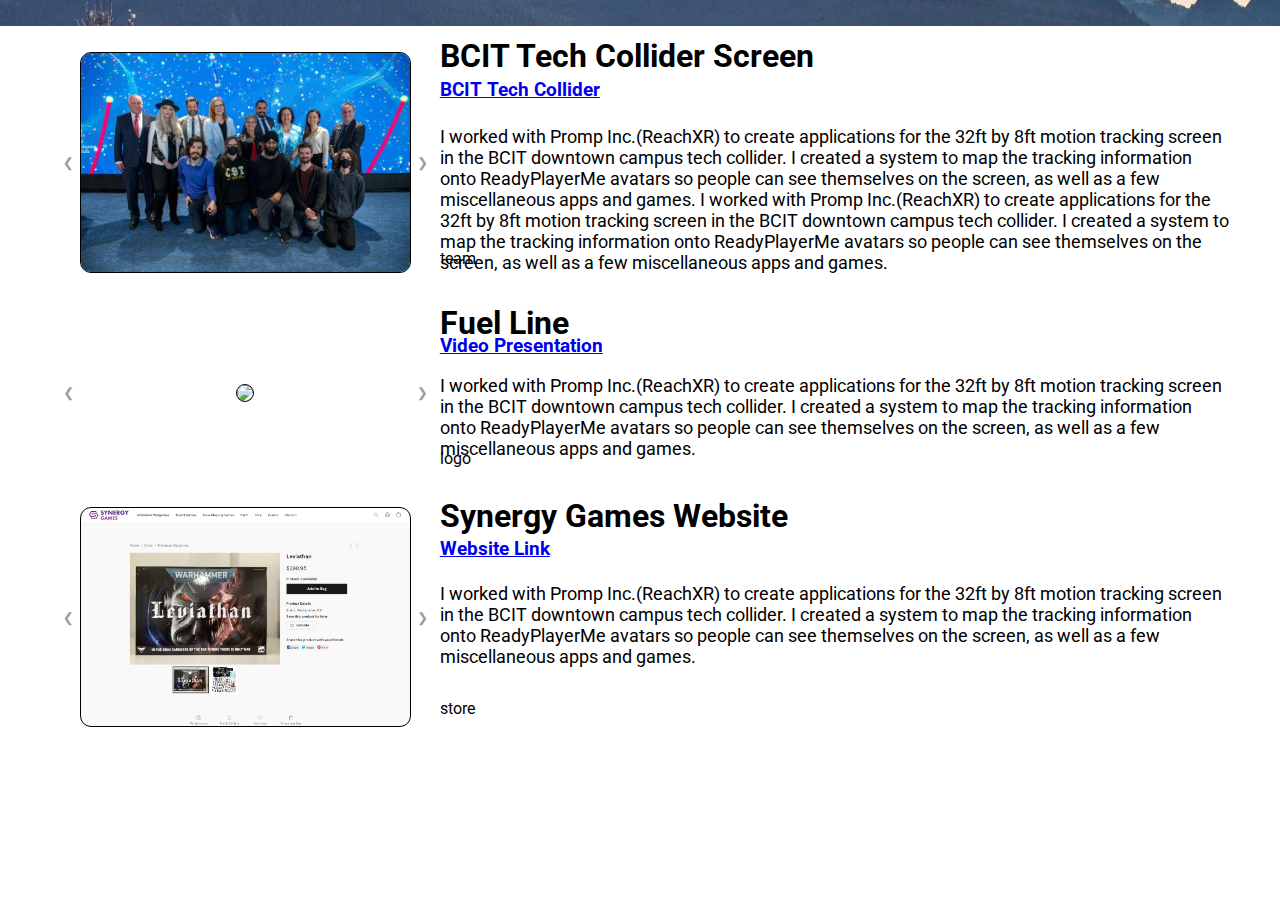
==== commit e21d3bc8: "all images" ====
--- a/index.html
+++ b/index.html
@@ -47,10 +47,19 @@
             screen in the BCIT downtown campus tech collider. I created a system to map the tracking
             information onto ReadyPlayerMe avatars so people can see themselves on the screen, as well as a few miscellaneous
             apps and games.</p>
-        <p class="notables" id="Fuel_Line_Slides_Caption">doingus1<a
-                href="https://twitter.com/MicrosoftVan/status/1624169346758242304?s=20">to cut the digital ribbon</a>
-        </p>
+        <p class="notables" id="Fuel_Line_Slides_Caption">doingus1</p>
         <div id="Fuel_Line_Slides" class="slideshow"></div>
+    </div>
+
+    <div class="item">
+        <h2 class="itemTitle">Synergy Games Website</h2>
+        <h3 class="itemLinks"><a href="https://synergygames.ca/">Website Link</a></h3>
+        <p class="description">I worked with Promp Inc.(ReachXR) to create applications for the 32ft by 8ft motion tracking
+            screen in the BCIT downtown campus tech collider. I created a system to map the tracking
+            information onto ReadyPlayerMe avatars so people can see themselves on the screen, as well as a few miscellaneous
+            apps and games.</p>
+        <p class="notables" id="Synergy_Slides_Caption">doingus1</p>
+        <div id="Synergy_Slides" class="slideshow"></div>
     </div>
 
     <script>
@@ -71,11 +80,13 @@
         let slideshowImages = {
             Tech_Collider_Slides: ["images/Team_Pic_Collider2.jpg", "/images/Minister_Pic_Collider2.jpg", "/images/avatar_mirror2.png"],
             Fuel_Line_Slides: ["/images/Fuel_line_Logo_Edited.png", "/images/Fuel_line_Phone_Screen.png"],
+            Synergy_Slides: ["/images/Synergy_Store_Edited.png", "/images/Synergy_Map_Edited.png", "/images/Synergy_About_Edited.png"],
         }
 
         let imageTitles = {
-            Tech_Collider_Slides: ["pic1", "pic2", "pic3"],
-            Fuel_Line_Slides: ["doingus1", "doingus2"],
+            Tech_Collider_Slides: ["team", "minister", "avatar mirror"],
+            Fuel_Line_Slides: ["logo", "phone"],
+            Synergy_Slides: ["store", "map", "about"],
         }
 
         function populateSlideshows() {
